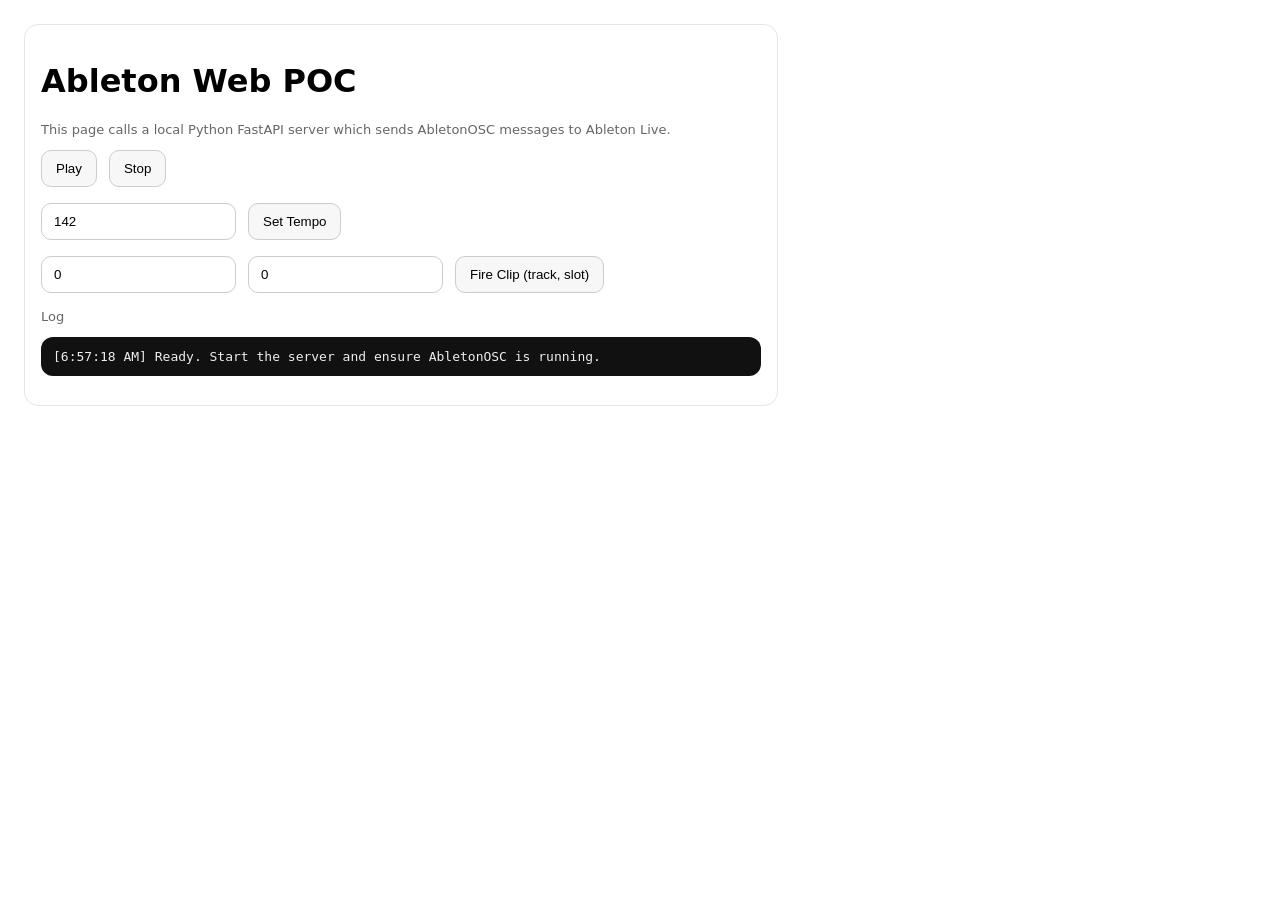
==== ableton_web_poc.html @ 8e451b94 "Initial snapshot of work so far" ====
<!doctype html>
<html lang="en">
  <head>
    <meta charset="utf-8" />
    <meta name="viewport" content="width=device-width, initial-scale=1" />
    <title>Ableton Web POC</title>
    <style>
      body { font-family: system-ui, -apple-system, Segoe UI, Roboto, Arial, sans-serif; margin: 24px; }
      .row { display: flex; gap: 12px; flex-wrap: wrap; margin-bottom: 16px; }
      button { padding: 10px 14px; border-radius: 10px; border: 1px solid #ccc; background: #f7f7f7; cursor: pointer; }
      button:active { transform: translateY(1px); }
      input { padding: 10px 12px; border-radius: 10px; border: 1px solid #ccc; }
      .card { border: 1px solid #e5e5e5; border-radius: 14px; padding: 16px; max-width: 720px; }
      .small { color: #666; font-size: 13px; }
      pre { background: #111; color: #eee; padding: 12px; border-radius: 12px; overflow: auto; }
    </style>
  </head>
  <body>
    <div class="card">
      <h1>Ableton Web POC</h1>
      <p class="small">
        This page calls a local Python FastAPI server which sends AbletonOSC messages to Ableton Live.
      </p>

      <div class="row">
        <button id="play">Play</button>
        <button id="stop">Stop</button>
      </div>

      <div class="row">
        <input id="tempo" type="number" step="0.1" value="142" />
        <button id="setTempo">Set Tempo</button>
      </div>

      <div class="row">
        <input id="track" type="number" value="0" />
        <input id="slot" type="number" value="0" />
        <button id="fire">Fire Clip (track, slot)</button>
      </div>

      <div class="small">Log</div>
      <pre id="log"></pre>
    </div>

    <script>
      const API_BASE = "http://127.0.0.1:8005";
      const logEl = document.getElementById("log");

      function log(msg) {
        logEl.textContent = `[${new Date().toLocaleTimeString()}] ${msg}\n` + logEl.textContent;
      }

      async function post(path, body) {
        const res = await fetch(`${API_BASE}${path}`, {
          method: "POST",
          headers: { "Content-Type": "application/json" },
          body: body ? JSON.stringify(body) : "{}",
        });
        const text = await res.text();
        if (!res.ok) throw new Error(text);
        return text ? JSON.parse(text) : {};
      }

      document.getElementById("play").addEventListener("click", async () => {
        try {
          await post("/transport/play");
          log("Play sent");
        } catch (e) {
          log(`Error: ${e.message}`);
        }
      });

      document.getElementById("stop").addEventListener("click", async () => {
        try {
          await post("/transport/stop");
          log("Stop sent");
        } catch (e) {
          log(`Error: ${e.message}`);
        }
      });

      document.getElementById("setTempo").addEventListener("click", async () => {
        try {
          const bpm = parseFloat(document.getElementById("tempo").value);
          await post("/transport/tempo", { bpm });
          log(`Tempo set to ${bpm}`);
        } catch (e) {
          log(`Error: ${e.message}`);
        }
      });

      document.getElementById("fire").addEventListener("click", async () => {
        try {
          const track_index = parseInt(document.getElementById("track").value, 10);
          const clip_slot_index = parseInt(document.getElementById("slot").value, 10);
          await post("/clips/fire", { track_index, clip_slot_index });
          log(`Fire clip track=${track_index} slot=${clip_slot_index}`);
        } catch (e) {
          log(`Error: ${e.message}`);
        }
      });

      log("Ready. Start the server and ensure AbletonOSC is running.");
    </script>
  </body>
</html>
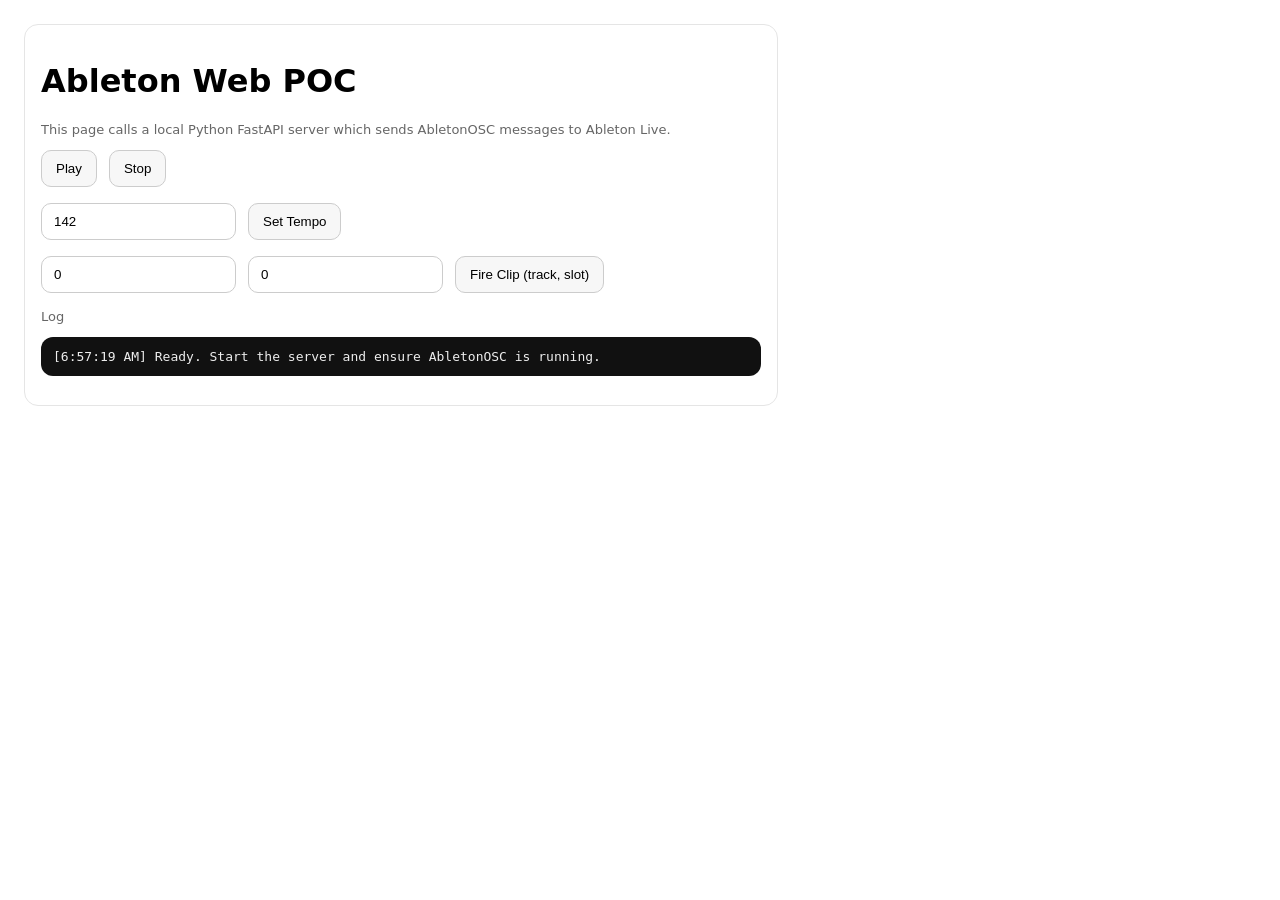
==== commit e2a9630c: "Tighter style feel, chord engine, voice send, PulseBridge and UI cleanup Generation - Full tracks de" ====
--- a/ableton_web_poc.html
+++ b/ableton_web_poc.html
@@ -43,7 +43,7 @@
     </div>
 
     <script>
-      const API_BASE = "http://127.0.0.1:8005";
+      const API_BASE = ""; // same origin as the page
       const logEl = document.getElementById("log");
 
       function log(msg) {
